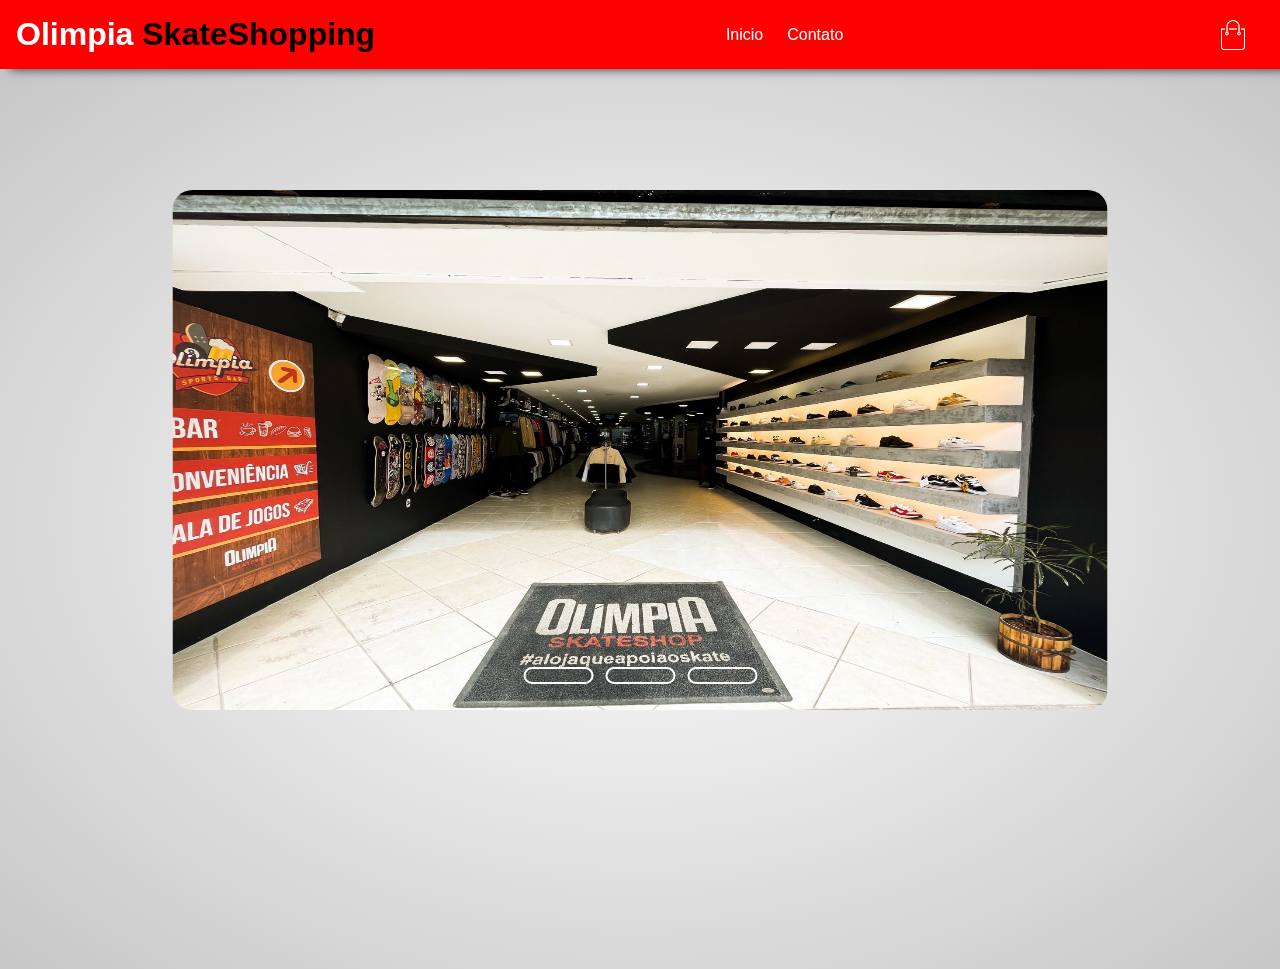
==== contat.html @ fdd69fc3 "first commit" ====
<!DOCTYPE html>
<html lang="pt-BR">
<head>
    <meta charset="UTF-8">
    <meta name="viewport" content="width=device-width, initial-scale=1.0">
    <link rel="shortcut icon" href="./images/logoolp.ico" type="image/x-icon">
    <title>Olimpia</title>
    <link rel="stylesheet" href="styles/contat.css"/>

</head>
<body>
    <div class="navbar">
        <div class="header-inner-content">
            <h1 class="logo">Olimpia <span>SkateShopping</span></h1>
            <nav>
                <ul>
                    <li><a href="index.html">Inicio</a></li>
                <!--   <li>Produtos</li> --> 
                    <li>Contato</a></li>
                </ul>
            </nav>
            <div class="nav-icon-container">
                <img src="./images/cart.png"/>
                <img src="./images/menu.png" class="menu-button"/>
            </div>
        </div>
    </div>
    <header>

            <div class="content">
                <div class="slides">

                    <input type="radio" name="slide" id="slide1" checked> 
                    <input type="radio" name="slide" id="slide2">
                    <input type="radio" name="slide" id="slide3">

                    <div class="slide s1">
                        <img src="./images/loja1.jpeg" alt="Loja Olimpia">
                    </div>

                    <div class="slide">
                        <img src="./images/loja2.jpeg" alt="Interior loja Olimpia">
                    </div>

                    <div class="slide">
                        <img src="./images/loja3.jpeg" alt="Interior loja Olimpia">
                    </div>

        </div>
        <div class="navgation">
            <label class="bar" for="slide1"></label>
            <label class="bar" for="slide2"></label>
            <label class="bar" for="slide3"></label>
        </div>
    </div>
    </header>




    <script>
        let navbar = document.querySelector(".navbar");
        let menuButton = document.querySelector(".menu-button");

        menuButton.addEventListener("click", () => {
            navbar.classList.toggle("show-menu");
        });
    </script>
</body>
</html>
---- styles/contat.css ----
*{
    box-sizing: border-box;
    padding: 0;
    margin: 0;
}

body {
    font-family: 'arial';
   

}

.header-inner-content{ 
    max-width: 1300px;
    margin-left: auto;
    margin-right: auto;
}

.navbar {
    background-color: red;
    padding: 1rem;
    position: sticky;
    top: 0;
    box-shadow: 10px 0px 10px #2c2c2c;
    z-index: 99;
}

.navbar>div{
    display: flex;
    align-items: center;
    justify-content: space-between;
    position: relative;
}

.logo {
    color: white;
}

.logo span{
    color: black;
}

nav ul {
    display: flex;
    list-style: none;
    align-items: center;
}

.nav-icon-container{
    display: flex;
    align-items: center;
}

.nav-icon-container img{
    width: 30px;
    cursor: pointer;
}

.nav-icon-container img:first-child{
    margin-right: 1rem;
}

nav ul li{
    color: white;
    margin-right: 1.5rem;
    cursor: pointer;
    text-decoration: none;
}

nav ul li a{
    text-decoration: none;
    color: white;
}
nav ul li:hover{
    transform: translateY(-5px);
    transition: all 0.2s;
    font-weight: bold;
    text-decoration: none;
    color: white;
}
.menu-button{
    display: none;
}

header{
    background-image: radial-gradient(#fff, #c7c7c7);
    margin: 0;
    padding: 0;
    height: 100vh;
    width: 100vw;
    
}
.content{
    
    height: 520px;
    width: 935px;
    border-radius: 20px;
    overflow: hidden;
    position: absolute;
    top: 50%;
    left: 50%;
    transform: translate(-50%, -50%);

}

.navgation{

    position: absolute;
    bottom: 20px;
    left: 50%;
    transform: translate(-50%);
    display: flex;
}

.bar{
    width: 70px;
    height: 17px;
    border: 2px solid #fff;
    margin: 6px;
    border-radius: 10px;
    cursor: pointer;
    transition: .4s;
}

.bar:hover{
    background-color: white;
}

input{
    display: none;
}

.slides{
    display: flex;
    width: 300%;
    height: 100%;
}

.slide{
    width: 35%;
    transition: 0.5s;
}

.slide img{
    width: 100%;
    height: 100%;
}

#slide1:checked ~ .s1 {
    margin-left: 0;
}

#slide2:checked ~ .s1 {
    margin-left: -35%;
}
#slide3:checked ~ .s1 {
    margin-left: -70%;
}

@media (max-width: 100px){
    .logo{
        font-size: 1.2rem;
    }

    .menu-button{
        display: block;
    }

    .header-bottom-side{
        flex: column;
        text-align: center;
        padding-top: 4rem;
    }
    nav{
        position: absolute;
        background-color: #2c2c2c;
        width: 100%;
        top: 43px;
        display: none;
    }

    nav ul{
        flex-direction: column;
    }

    nav ul li{
        text-align: center;
        padding: 0.8rem;
        
    }
}




@media(max-width: 100px){
    .footer-content{
        display: inline;
        font-size: 0.8rem;
    }
    .footer-content>div{
        padding: 1rem;
    }
    .copyright{
        font-size: 0.8rem;
    }

}
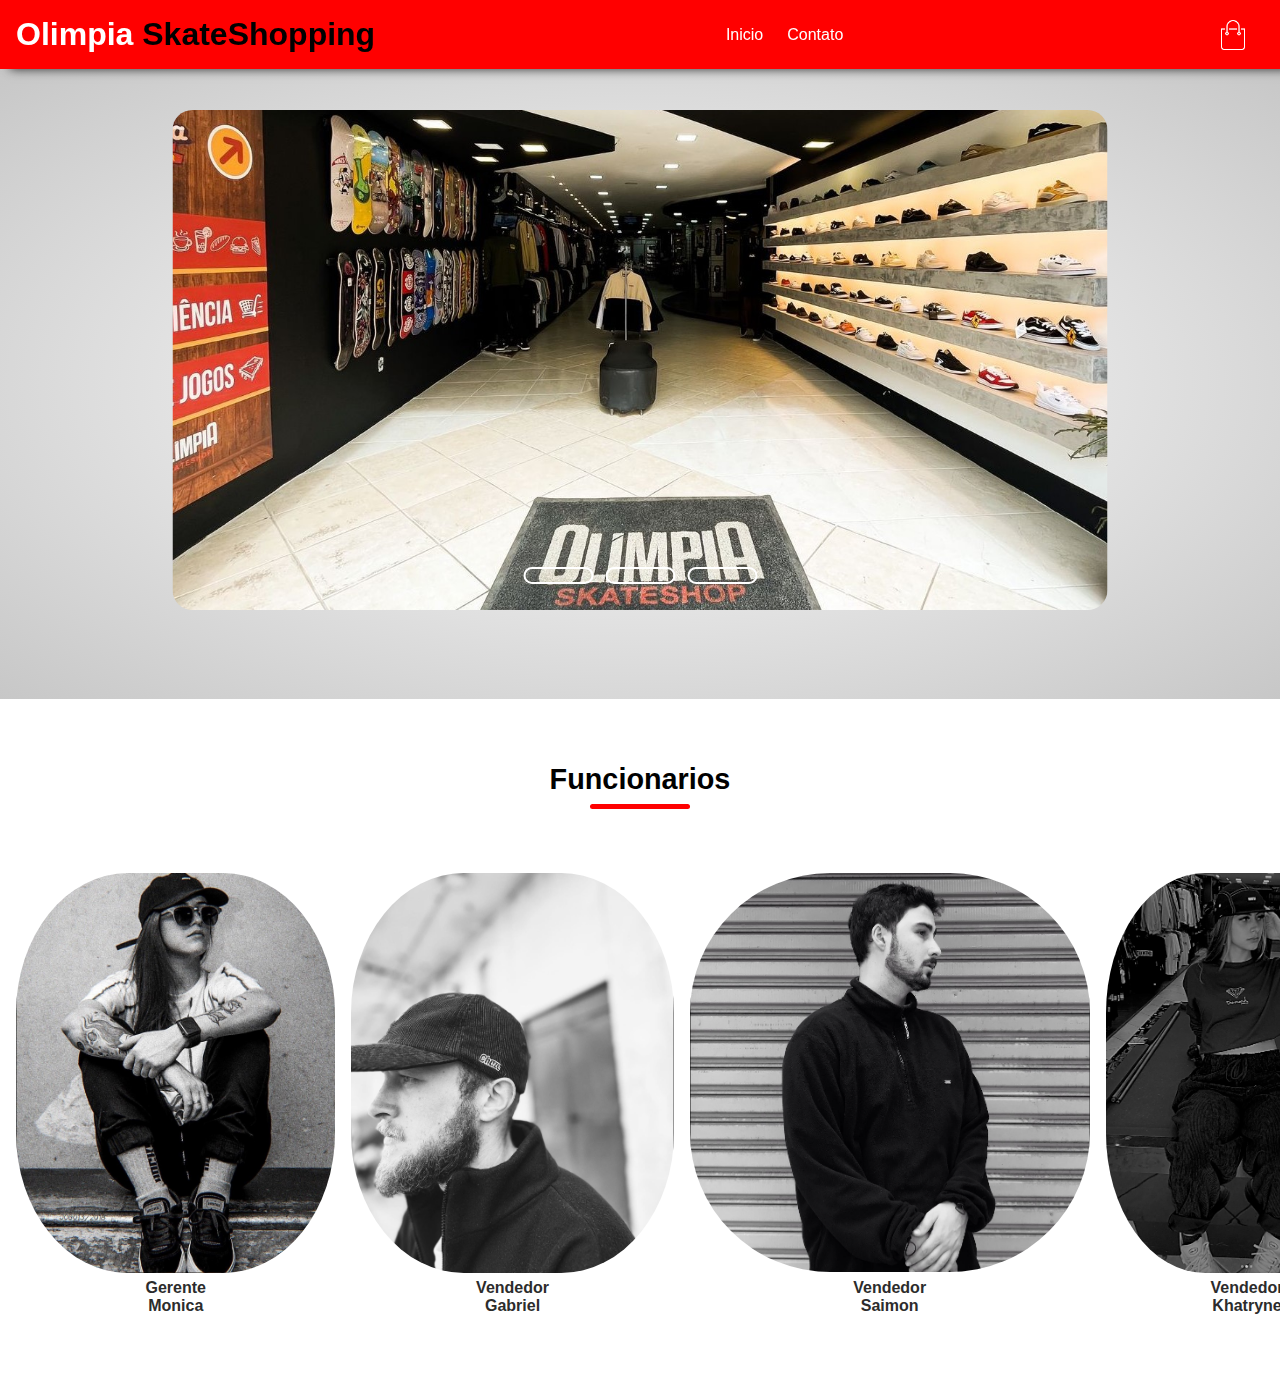
==== commit 0080f9dc: "Alteraçao" ====
--- a/contat.html
+++ b/contat.html
@@ -25,10 +25,12 @@
             </div>
         </div>
     </div>
+ 
     <header>
-
+      
             <div class="content">
                 <div class="slides">
+                    
 
                     <input type="radio" name="slide" id="slide1" checked> 
                     <input type="radio" name="slide" id="slide2">
@@ -54,8 +56,42 @@
         </div>
     </div>
     </header>
+    <div class="page-inner-content">
+        <h3 class="section-title">Funcionarios</h3>
+        <div class="subtitle-underline"></div>
+        <div class="cols cols-4">
+            <div class="product">
+                <img src="./images/monica1.png" alt="Foto da gerente">
+                <p class="product-name"> Gerente </p>
+                <p class="product-price">Monica</p>  
+                
+                       
+            </div>
+            <div class="product">
+                <img src="./images/gabriel.png" alt="Foto do vendedor">
+                <p class="product-name"> Vendedor </p>
+                    <p class="product-price">Gabriel</p>
+                    
+                    
+                   
+            </div>
+            <div class="product">
+                <img src="./images/saimon.png" alt="Foto do vendedor">
+                <p class="product-name"> Vendedor</p>
+                    <p class="product-price">Saimon</p>
+                    
+                    
+            </div>
+            <div class="product">
+                <img src="./images/ket.png" alt="Foto do vendedor">
+                <p class="product-name"> Vendedor</p>
+                <p class="product-price">Khatryne</p>
+                  
+            </div>
+        </div>
+    </div>
 
-
+    
 
 
     <script>
--- a/styles/contat.css
+++ b/styles/contat.css
@@ -86,18 +86,18 @@
     background-image: radial-gradient(#fff, #c7c7c7);
     margin: 0;
     padding: 0;
-    height: 100vh;
+    height: 70vh;
     width: 100vw;
     
 }
 .content{
     
-    height: 520px;
+    height: 500px;
     width: 935px;
     border-radius: 20px;
     overflow: hidden;
     position: absolute;
-    top: 50%;
+    top: 40%;
     left: 50%;
     transform: translate(-50%, -50%);
 
@@ -144,6 +144,7 @@
 .slide img{
     width: 100%;
     height: 100%;
+    object-fit: cover;
 }
 
 #slide1:checked ~ .s1 {
@@ -157,7 +158,8 @@
     margin-left: -70%;
 }
 
-@media (max-width: 100px){
+
+@media (max-width: 800px){
     .logo{
         font-size: 1.2rem;
     }
@@ -167,16 +169,24 @@
     }
 
     .header-bottom-side{
-        flex: column;
+        flex-direction: column;
         text-align: center;
         padding-top: 4rem;
     }
+    .header-bottom-side-left{
+        padding: 10px;
+    }
+
     nav{
         position: absolute;
         background-color: #2c2c2c;
         width: 100%;
-        top: 43px;
+        top: 44px;
         display: none;
+    }
+
+    .show-menu nav{
+        display: block;
     }
 
     nav ul{
@@ -190,10 +200,7 @@
     }
 }
 
-
-
-
-@media(max-width: 100px){
+@media(max-width: 800px){
     .footer-content{
         display: inline;
         font-size: 0.8rem;
@@ -206,3 +213,89 @@
     }
 
 }
+main{
+    background-color: #ebebeb;
+}
+
+.gray-background {
+    background-color: #2c2c2c;
+}
+
+.page-inner-content{
+    max-width: 1280px;
+    margin: 0 auto;
+}
+
+.cols{
+    display: grid;
+    justify-content: space-evenly;
+    padding: 4rem 1rem;
+    background-size: cover;
+}
+
+.cols-4 img{
+    max-width: 400px;
+    max-height: 400px;
+    object-fit: cover;
+    background-size: cover;
+    border-radius: 35%;
+}
+
+.cols-4 {
+    grid-template-columns: repeat(4, 1fr);
+    gap: 1rem;
+}
+.cols>*{
+    cursor: pointer;
+    transition: all 0.2s;
+}
+
+.cols>*:hover{
+    transform: translateY(-5px);
+}
+
+.section-title{
+    text-align: center;
+    margin-top: 4rem;
+    font-size: 1.8rem;
+}
+
+.subtitle-underline{
+    width: 100px;
+    height: 5px;
+    background: red;
+    border-radius: 9999px;
+    margin: 8px auto 0 auto;
+}
+
+.product{
+    color: #2c2c2c;
+    margin-bottom: 1rem;
+    display: flex;
+    flex-direction: column;
+    object-fit: cover;
+}
+
+.product-name{
+    font-weight: 600;
+    margin-top: 0.4rem;
+    text-align: center;
+
+}
+
+.product-price {
+    font-weight: 600;
+    text-align: center;
+}
+
+
+.exclusive-container{
+    color:#fff;
+    flex-direction: row-reverse;
+    padding: 5rem 1rem;
+}
+
+.exclusive-container img{
+    max-width: 500px;
+    border-radius: 99px;
+}
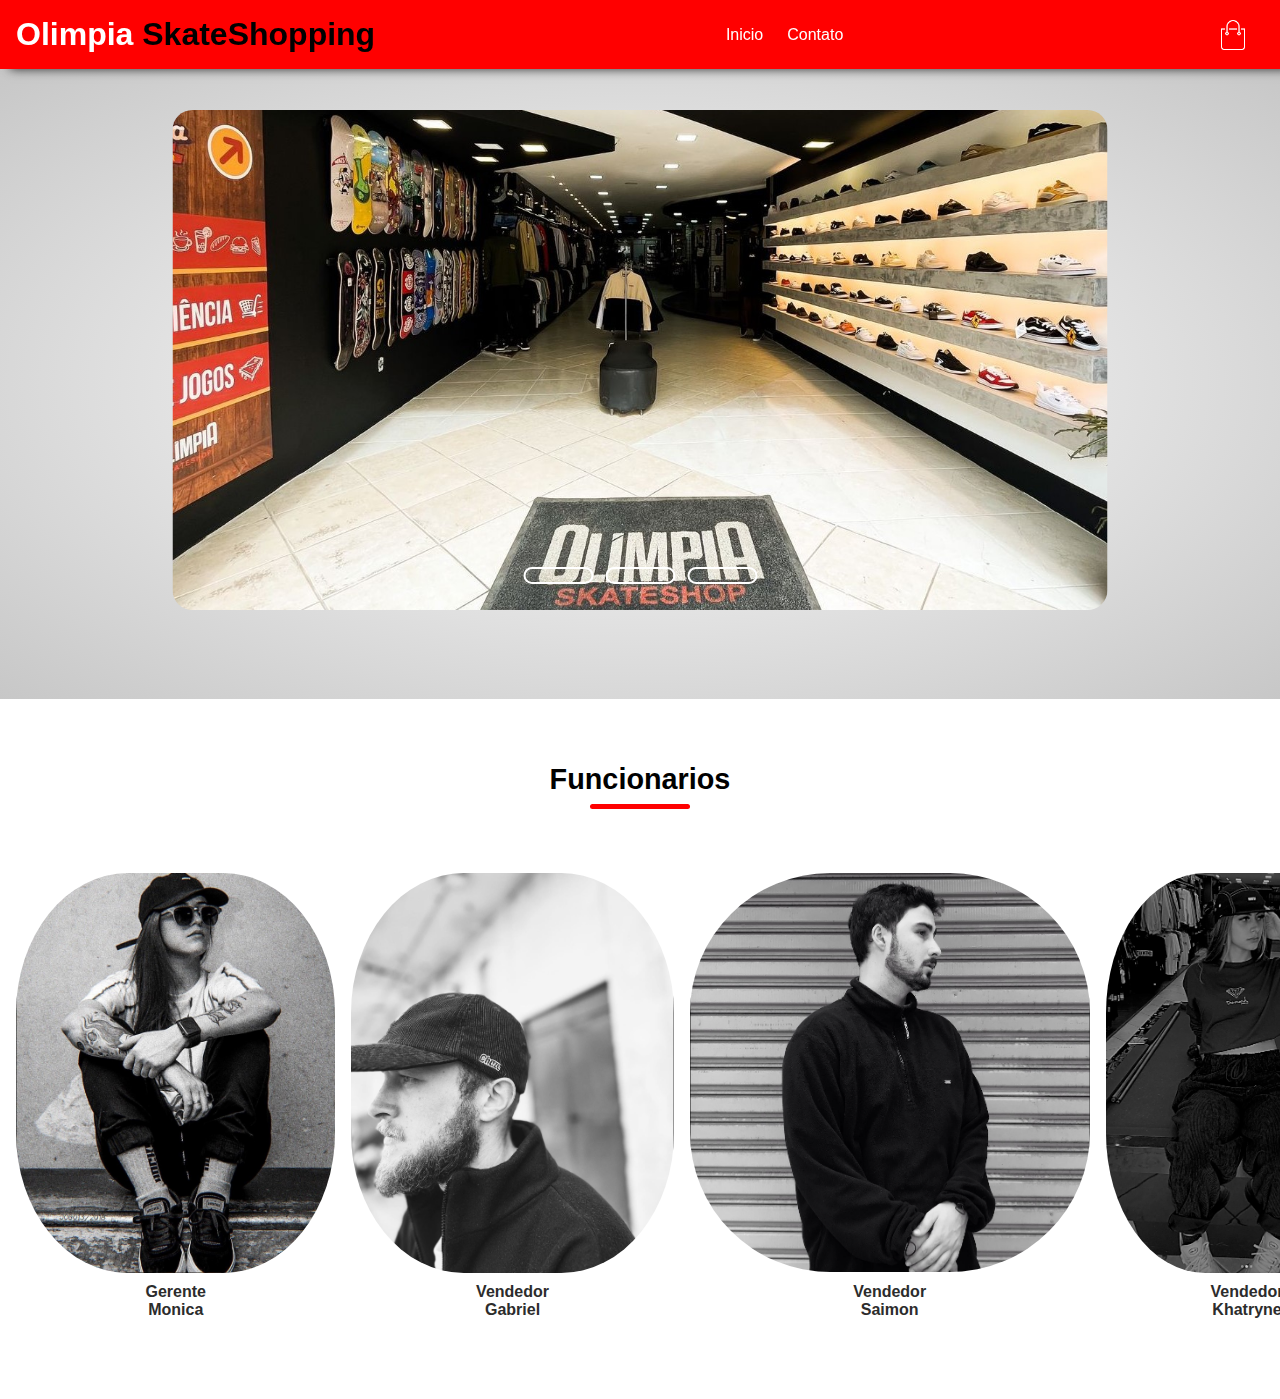
==== commit a0422738: "Alteraçao" ====
--- a/contat.html
+++ b/contat.html
@@ -61,32 +61,34 @@
         <div class="subtitle-underline"></div>
         <div class="cols cols-4">
             <div class="product">
-                <img src="./images/monica1.png" alt="Foto da gerente">
-                <p class="product-name"> Gerente </p>
-                <p class="product-price">Monica</p>  
+                <a href="https://www.instagram.com/monicaaeb/">
+                     <img src="./images/monica1.png" alt="Foto da gerente"></a>
+                        <p class="product-name"> Gerente </p>
+                        <p class="product-price">Monica</p> 
                 
-                       
+                   
             </div>
             <div class="product">
-                <img src="./images/gabriel.png" alt="Foto do vendedor">
+                <a href="https://www.instagram.com/gbpo77skt/">
+                <img src="./images/gabriel.png" alt="Foto do vendedor"></a>
                 <p class="product-name"> Vendedor </p>
                     <p class="product-price">Gabriel</p>
                     
-                    
+                
+            </div>
+            <div class="product">
+                <a href="https://www.instagram.com/saimonmelllo/">
+                <img src="./images/saimon.png" alt="Foto do vendedor"></a>
+                <p class="product-name"> Vendedor</p>
+                    <p class="product-price">Saimon</p>
                    
             </div>
             <div class="product">
-                <img src="./images/saimon.png" alt="Foto do vendedor">
+                <a href="https://www.instagram.com/khatryneveledaa/">
+                <img src="./images/ket.png" alt="Foto do vendedor"></a>
                 <p class="product-name"> Vendedor</p>
-                    <p class="product-price">Saimon</p>
-                    
-                    
-            </div>
-            <div class="product">
-                <img src="./images/ket.png" alt="Foto do vendedor">
-                <p class="product-name"> Vendedor</p>
-                <p class="product-price">Khatryne</p>
-                  
+                <p class="product-price">Khatryne</p> 
+                 
             </div>
         </div>
     </div>
--- a/styles/contat.css
+++ b/styles/contat.css
@@ -299,3 +299,4 @@
     max-width: 500px;
     border-radius: 99px;
 }
+
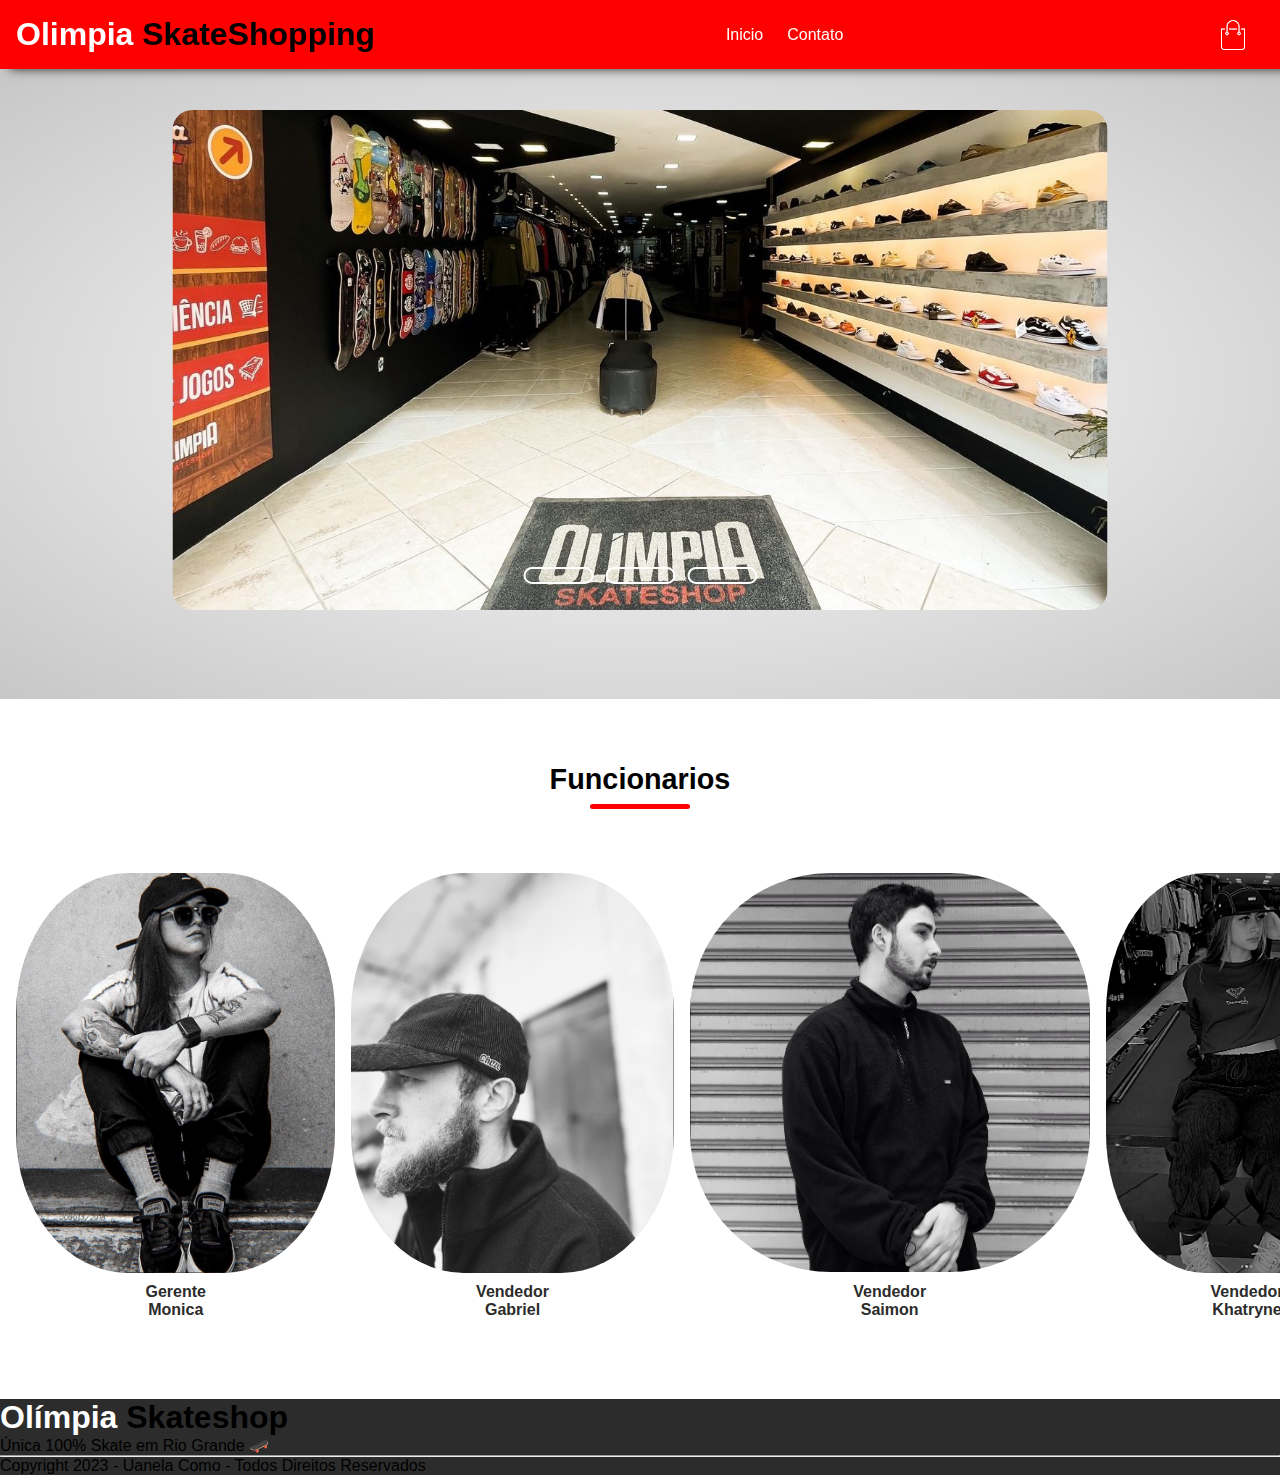
==== commit 519c91a8: "Alteraçao" ====
--- a/contat.html
+++ b/contat.html
@@ -93,7 +93,18 @@
         </div>
     </div>
 
-    
+    <footer class="gray-background">
+        <div class="page-inner-content footer-content">
+            <div class="logo-footer">
+                <h1 class="logo">Olímpia <span>Skateshop</span></h1>
+                <p>Única 100% Skate em Rio Grande 🛹</p>
+            </div>
+        </div>
+        <hr class="page-inner-content" />
+        <div class="page-inner-content copyright">
+            <p>Copyright 2023 - Uanela Como - Todos Direitos Reservados</p>
+        </div>
+    </footer>
 
 
     <script>
--- a/styles/contat.css
+++ b/styles/contat.css
@@ -200,19 +200,6 @@
     }
 }
 
-@media(max-width: 800px){
-    .footer-content{
-        display: inline;
-        font-size: 0.8rem;
-    }
-    .footer-content>div{
-        padding: 1rem;
-    }
-    .copyright{
-        font-size: 0.8rem;
-    }
-
-}
 main{
     background-color: #ebebeb;
 }
@@ -300,3 +287,42 @@
     border-radius: 99px;
 }
 
+@media(max-width: 800px){
+    .section-title{
+        font-size: 1rem;
+    }
+
+    .cols-4{
+        grid-template-columns: repeat(2, 1fr);
+    }
+
+    .product-name, .product-price, .rate{
+        max-height: 1rem;
+        overflow: hidden;
+        font-size: 0.8rem;
+    }
+
+    .exclusive-container{
+        flex-direction: column-reverse;
+    }
+
+    .exclusive-container img{
+        margin-bottom: 4rem;
+    }
+
+
+}
+
+@media(max-width: 800px){
+    .footer-content{
+        display: inline;
+        font-size: 0.8rem;
+    }
+    .footer-content>div{
+        padding: 1rem;
+    }
+    .copyright{
+        font-size: 0.8rem;
+    }
+}  
+
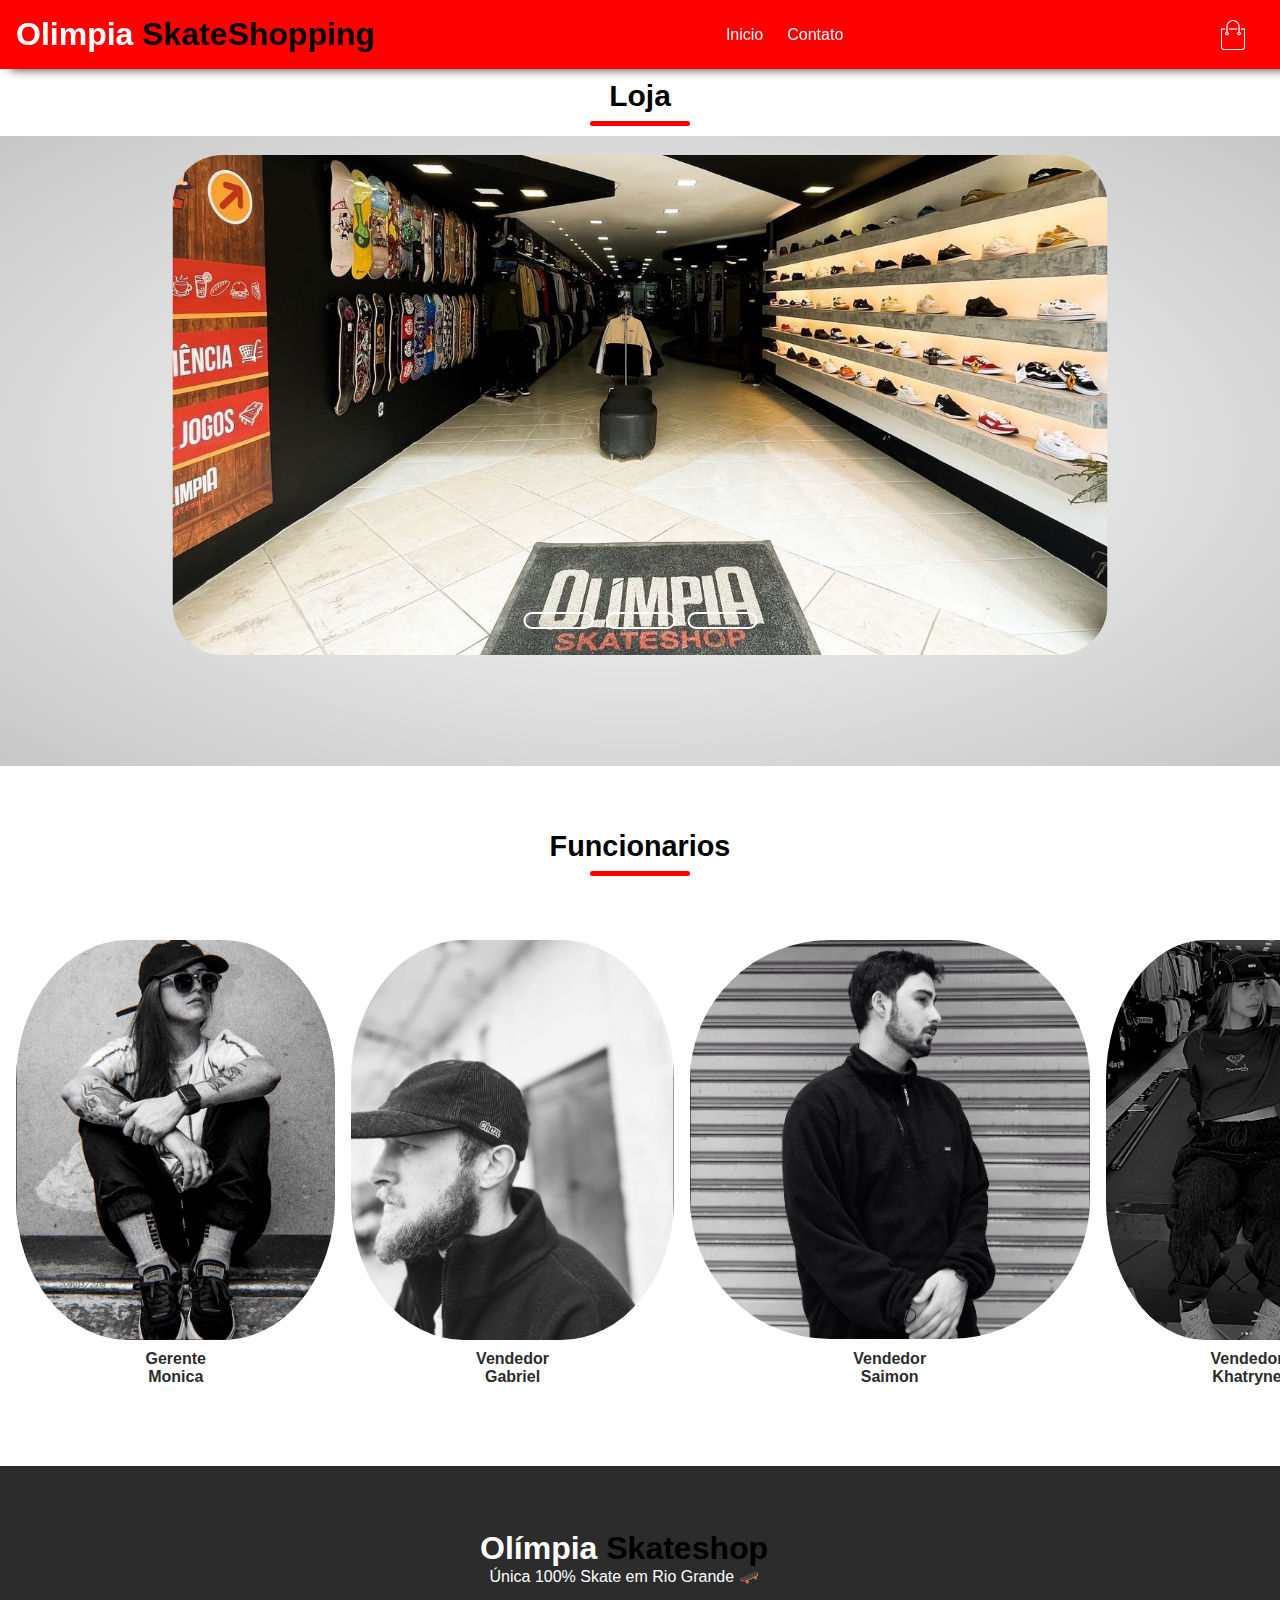
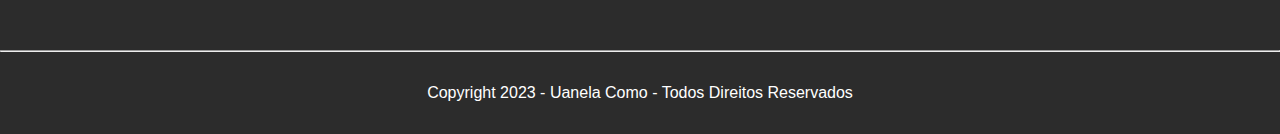
==== commit 97428ebc: "Alteraçao" ====
--- a/contat.html
+++ b/contat.html
@@ -9,7 +9,7 @@
 
 </head>
 <body>
-    <div class="navbar">
+    <div class="navbar show-menu">
         <div class="header-inner-content">
             <h1 class="logo">Olimpia <span>SkateShopping</span></h1>
             <nav>
@@ -25,7 +25,11 @@
             </div>
         </div>
     </div>
- 
+    <div class="titulo1">
+    <h3 class="section-title-primario">Loja</h3>
+    <div class="subtitle-underline"></div>
+</div>
+
     <header>
       
             <div class="content">
@@ -93,6 +97,8 @@
         </div>
     </div>
 
+    
+
     <footer class="gray-background">
         <div class="page-inner-content footer-content">
             <div class="logo-footer">
--- a/styles/contat.css
+++ b/styles/contat.css
@@ -6,6 +6,7 @@
 
 body {
     font-family: 'arial';
+    
    
 
 }
@@ -81,6 +82,46 @@
 .menu-button{
     display: none;
 }
+@media (max-width: 800px){
+    .logo{
+        font-size: 1.2rem;
+    }
+
+    .menu-button{
+        display: block;
+    }
+
+    nav{
+        position: absolute;
+        background-color: #2c2c2c;
+        width: 100%;
+        top: 44px;
+        display: none;
+    }
+
+    .show-menu nav{
+        display: block;
+    }
+
+    nav ul{
+        flex-direction: column;
+    }
+
+    nav ul li{
+        text-align: center;
+        padding: 0.8rem;
+        
+    }
+}
+.titulo1{
+    margin: 10px;
+    text-align: center;
+}
+.section-title-primario{
+    text-align: center;
+    padding: auto;
+    font-size: 30px;
+}
 
 header{
     background-image: radial-gradient(#fff, #c7c7c7);
@@ -94,12 +135,13 @@
     
     height: 500px;
     width: 935px;
-    border-radius: 20px;
+    border-radius: 50px;
     overflow: hidden;
     position: absolute;
-    top: 40%;
+    top: 45%;
     left: 50%;
     transform: translate(-50%, -50%);
+
 
 }
 
@@ -158,48 +200,6 @@
     margin-left: -70%;
 }
 
-
-@media (max-width: 800px){
-    .logo{
-        font-size: 1.2rem;
-    }
-
-    .menu-button{
-        display: block;
-    }
-
-    .header-bottom-side{
-        flex-direction: column;
-        text-align: center;
-        padding-top: 4rem;
-    }
-    .header-bottom-side-left{
-        padding: 10px;
-    }
-
-    nav{
-        position: absolute;
-        background-color: #2c2c2c;
-        width: 100%;
-        top: 44px;
-        display: none;
-    }
-
-    .show-menu nav{
-        display: block;
-    }
-
-    nav ul{
-        flex-direction: column;
-    }
-
-    nav ul li{
-        text-align: center;
-        padding: 0.8rem;
-        
-    }
-}
-
 main{
     background-color: #ebebeb;
 }
@@ -313,6 +313,25 @@
 
 }
 
+
+.footer-content{
+    display: flex;
+    align-items: center;
+    color: white;
+    padding: 4rem 30rem;
+}
+
+.logo-footer{
+    text-align: center;
+    
+}
+
+.copyright{
+    color: white;
+    padding: 2rem 0;
+    text-align: center;
+}
+
 @media(max-width: 800px){
     .footer-content{
         display: inline;
@@ -325,4 +344,3 @@
         font-size: 0.8rem;
     }
 }  
-
